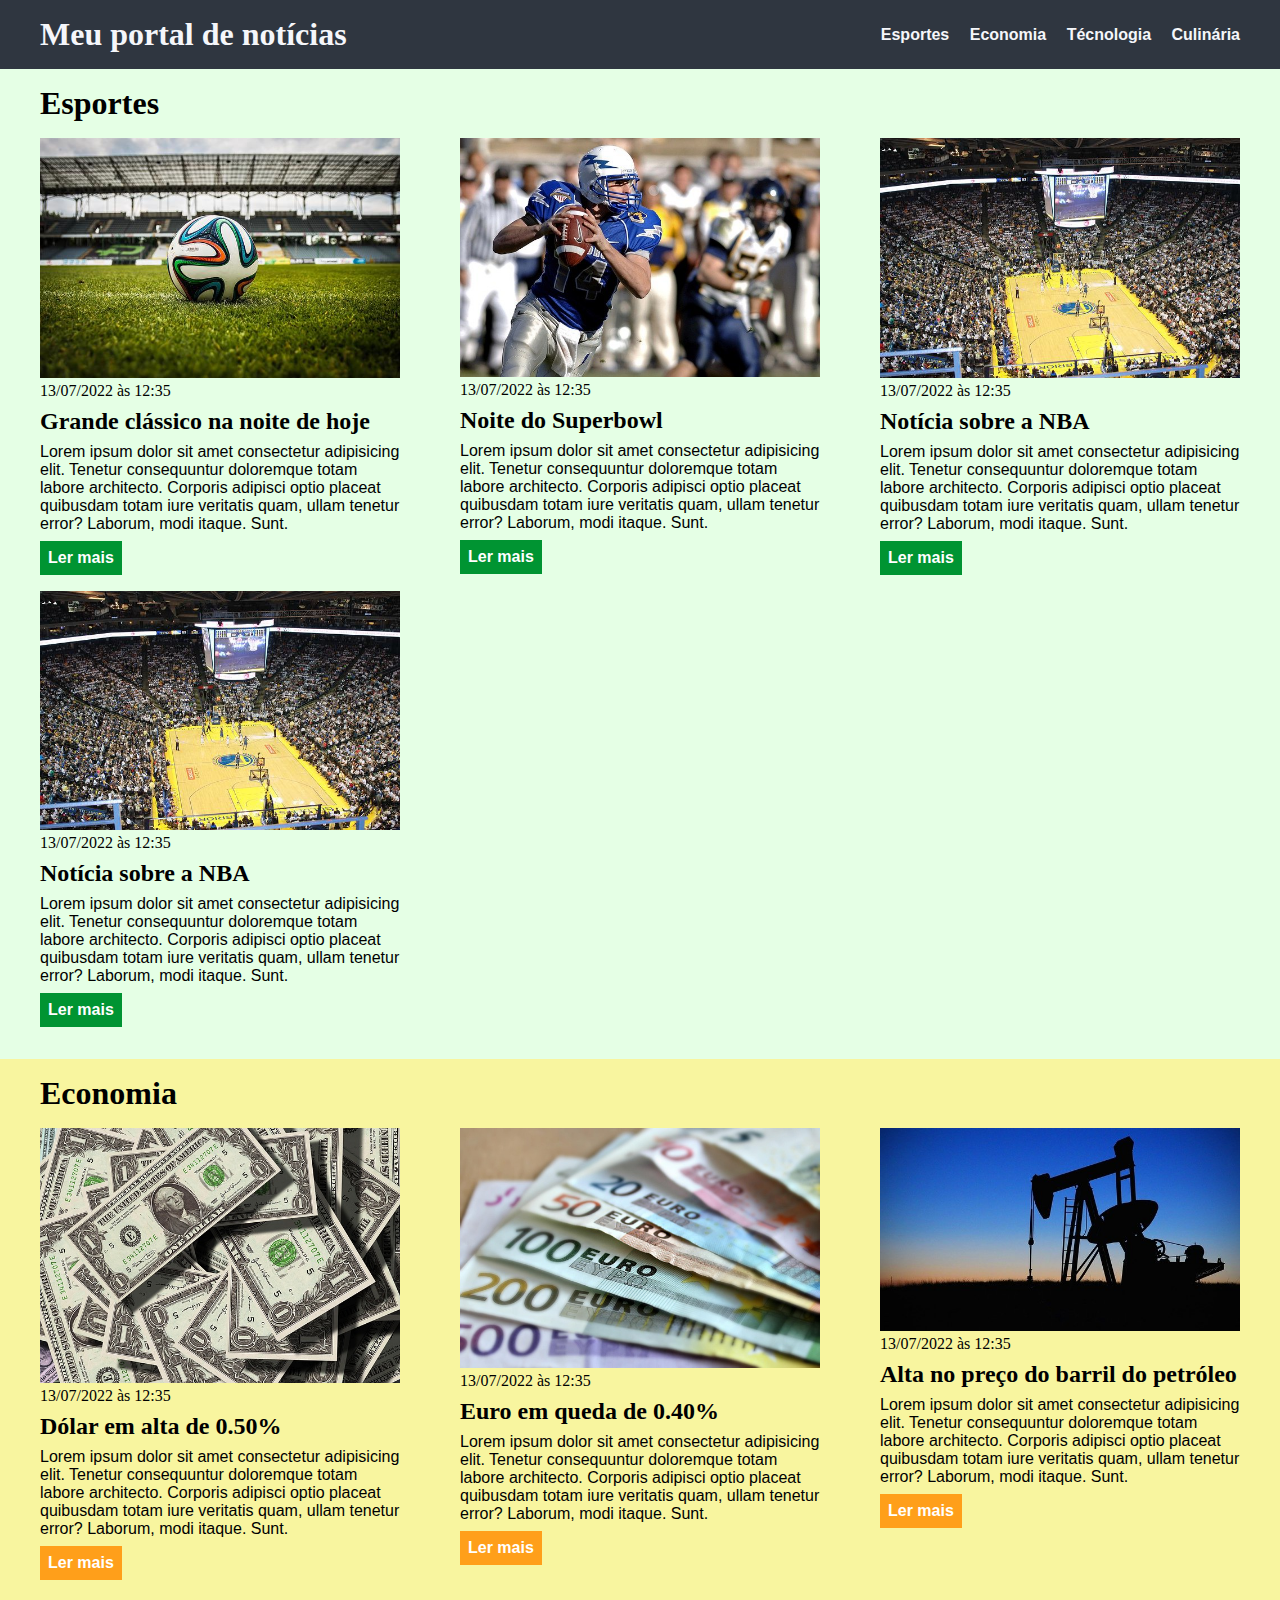
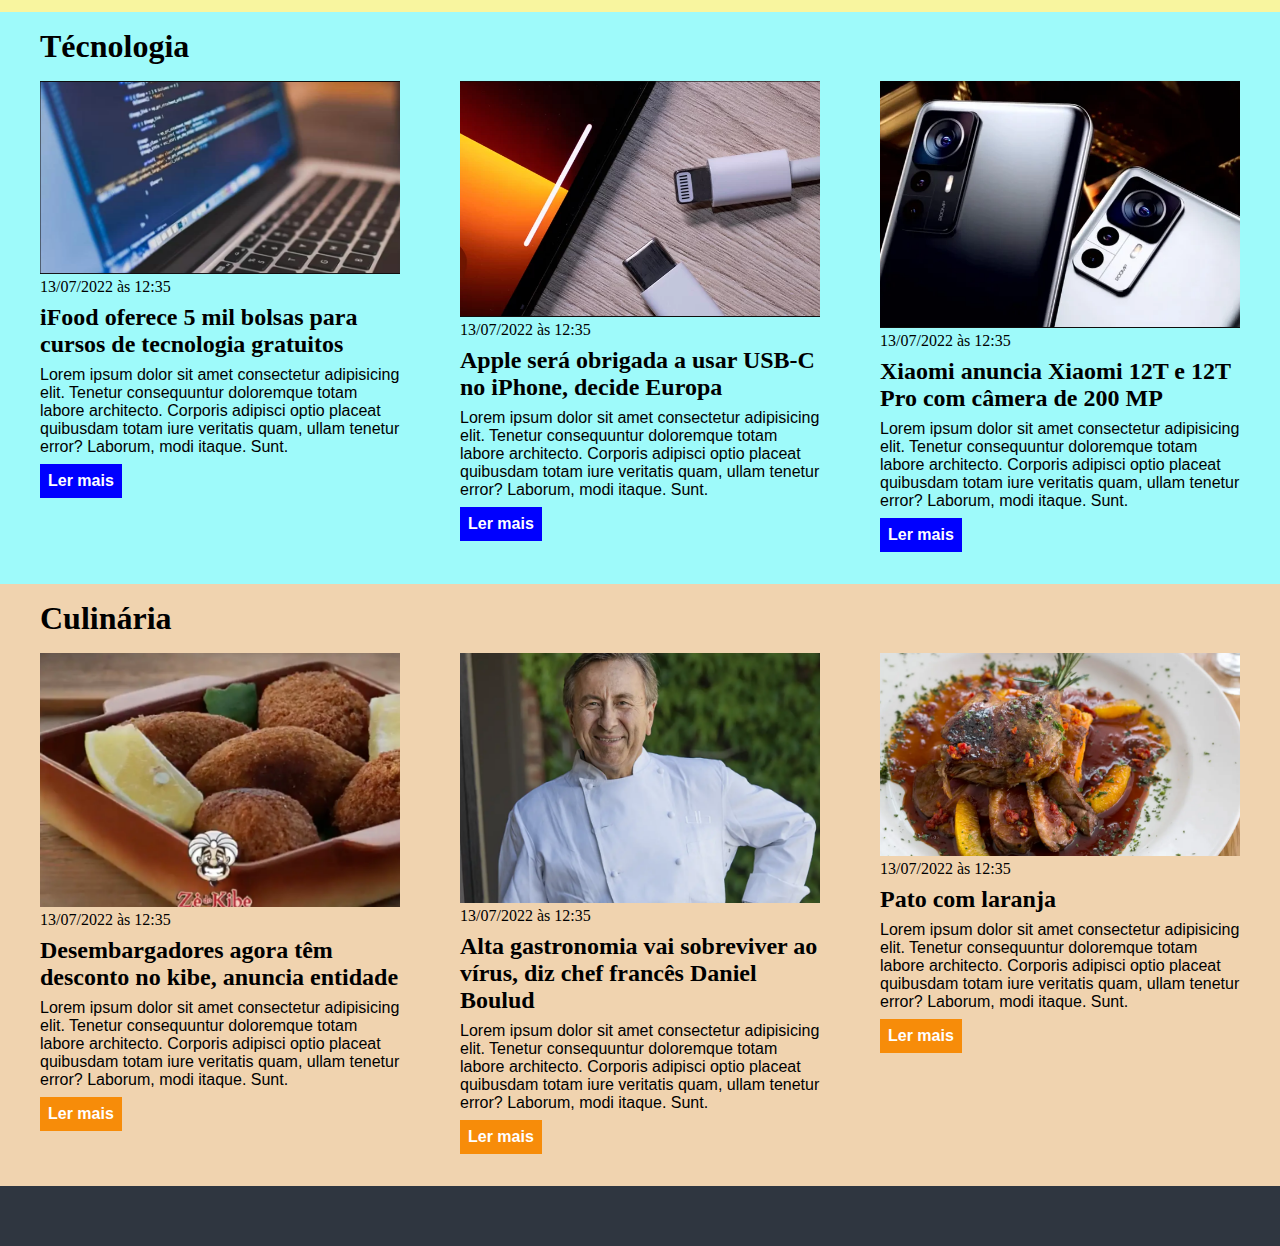
==== index.html @ c4f70f95 "exercicio css" ====
<!DOCTYPE html>
<html lang="pt-BR">
<head>
    <meta charset="UTF-8">
    <meta http-equiv="X-UA-Compatible" content="IE=edge">
    <meta name="viewport" content="width=device-width, initial-scale=1.0">
    <title>Meu portal de notícias</title>
    <link rel="stylesheet" href="./main.css" />
</head>
<body>
    <header>
        <div class="container">
            <h1>Meu portal de notícias</h1>
            <nav>
                <ul>
                    <li>
                        <a href="#sports" title="Ir para a seção de esportes">Esportes</a>
                    </li>
                    <li>
                        <a href="#economy" title="Ir para a seção de notícias">Economia</a>
                    </li>
                    <li>
                        <a href="#tech" title="Ir para a seção de tecnologia">Técnologia</a>
                    </li>
                    <li>
                        <a href="#culinary" title="Ir para a seção de culinária">Culinária</a>
                    </li>
                </ul>
            </nav>
        </div>
    </header>
    <section id="sports">
        <div class="container">
                <h2>Esportes</h2>
                <div class="articles">
                    <article>
                        <img src="./imagens/futebol.jpg" alt="Bola de futebol no gramado" />
                        <header>
                            <time>13/07/2022 às 12:35</time>
                        </header>
                        <h3>Grande clássico na noite de hoje</h3>
                        <p>
                            Lorem ipsum dolor sit amet consectetur adipisicing elit. Tenetur consequuntur doloremque totam labore architecto. Corporis adipisci optio placeat quibusdam totam iure veritatis quam, ullam tenetur error? Laborum, modi itaque. Sunt.
                        </p>
                        <a href="#" title="Leia a notícia completa">Ler mais</a>
                    </article>
                    <article>
                        <img src="./imagens/futebol-americano.jpg" alt="Jogador de futebol americano correndo com a bola na mão" />
                        <header>
                            <time>13/07/2022 às 12:35</time>
                        </header>
                        <h3>Noite do Superbowl</h3>
                        <p>
                            Lorem ipsum dolor sit amet consectetur adipisicing elit. Tenetur consequuntur doloremque totam labore architecto. Corporis adipisci optio placeat quibusdam totam iure veritatis quam, ullam tenetur error? Laborum, modi itaque. Sunt.
                        </p>
                        <a href="#" title="Leia a notícia completa">Ler mais</a>
                    </article>
                    <article>
                        <img src="./imagens/basquete.jpg" title="Vista aérea de uma quadra de basquete" />
                        <header>
                            <time>13/07/2022 às 12:35</time>
                        </header>
                        <h3>Notícia sobre a NBA</h3>
                        <p>
                            Lorem ipsum dolor sit amet consectetur adipisicing elit. Tenetur consequuntur doloremque totam labore architecto. Corporis adipisci optio placeat quibusdam totam iure veritatis quam, ullam tenetur error? Laborum, modi itaque. Sunt.
                        </p>
                        <a href="#" title="Leia a notícia completa">Ler mais</a>
                    </article>
                    <article>
                        <img src="./imagens/basquete.jpg" title="Vista aérea de uma quadra de basquete" />
                        <header>
                            <time>13/07/2022 às 12:35</time>
                        </header>
                        <h3>Notícia sobre a NBA</h3>
                        <p>
                            Lorem ipsum dolor sit amet consectetur adipisicing elit. Tenetur consequuntur doloremque totam labore architecto. Corporis adipisci optio placeat quibusdam totam iure veritatis quam, ullam tenetur error? Laborum, modi itaque. Sunt.
                        </p>
                        <a href="#" title="Leia a notícia completa">Ler mais</a>
                    </article>
                </div>
        </div>
    </section>
    <section id="economy">
        <div class="container">
            <h2>Economia</h2>
            <div class="articles">
                <article>
                    <img src="./imagens/dolares.jpg" alt="Muitos dólares" />
                    <header>
                        <time>13/07/2022 às 12:35</time>
                    </header>
                    <h3>Dólar em alta de 0.50%</h3>
                    <p>
                        Lorem ipsum dolor sit amet consectetur adipisicing elit. Tenetur consequuntur doloremque totam labore architecto. Corporis adipisci optio placeat quibusdam totam iure veritatis quam, ullam tenetur error? Laborum, modi itaque. Sunt.
                    </p>
                    <a href="#" title="Leia a notícia completa">Ler mais</a>
                </article>
                <article>
                    <img src="./imagens/euro.jpg" alt="Várias notas de euro" />
                    <header>
                        <time>13/07/2022 às 12:35</time>
                    </header>
                    <h3>Euro em queda de 0.40%</h3>
                    <p>
                        Lorem ipsum dolor sit amet consectetur adipisicing elit. Tenetur consequuntur doloremque totam labore architecto. Corporis adipisci optio placeat quibusdam totam iure veritatis quam, ullam tenetur error? Laborum, modi itaque. Sunt.
                    </p>
                    <a href="#" title="Leia a notícia completa">Ler mais</a>
                </article>
                <article>
                    <img src="./imagens/petroleo.jpg" alt="Extração de petróleo" />
                    <header>
                        <time>13/07/2022 às 12:35</time>
                    </header>
                    <h3>Alta no preço do barril do petróleo</h3>
                    <p>
                        Lorem ipsum dolor sit amet consectetur adipisicing elit. Tenetur consequuntur doloremque totam labore architecto. Corporis adipisci optio placeat quibusdam totam iure veritatis quam, ullam tenetur error? Laborum, modi itaque. Sunt.
                    </p>
                    <a href="#" title="Leia a notícia completa">Ler mais</a>
                </article>
            </div>
       </div>
    </section>
    <section id="tech">
        <div class="container">
            <h2>Técnologia</h2>
            <div class="articles">
                <article>
                    <img src="./imagens/Tech1.PNG" alt="Muitos dólares" />
                    <header>
                        <time>13/07/2022 às 12:35</time>
                    </header>
                    <h3>iFood oferece 5 mil bolsas para cursos de tecnologia gratuitos</h3>
                    <p>
                        Lorem ipsum dolor sit amet consectetur adipisicing elit. Tenetur consequuntur doloremque totam labore architecto. Corporis adipisci optio placeat quibusdam totam iure veritatis quam, ullam tenetur error? Laborum, modi itaque. Sunt.
                    </p>
                    <a href="#" title="Leia a notícia completa">Ler mais</a>
                </article>
                <article>
                    <img src="./imagens/Tech2.PNG" alt="Várias notas de euro" />
                    <header>
                        <time>13/07/2022 às 12:35</time>
                    </header>
                    <h3>Apple será obrigada a usar USB-C no iPhone, decide Europa</h3>
                    <p>
                        Lorem ipsum dolor sit amet consectetur adipisicing elit. Tenetur consequuntur doloremque totam labore architecto. Corporis adipisci optio placeat quibusdam totam iure veritatis quam, ullam tenetur error? Laborum, modi itaque. Sunt.
                    </p>
                    <a href="#" title="Leia a notícia completa">Ler mais</a>
                </article>
                <article>
                    <img src="./imagens/Tech3.PNG" alt="Extração de petróleo" />
                    <header>
                        <time>13/07/2022 às 12:35</time>
                    </header>
                    <h3>Xiaomi anuncia Xiaomi 12T e 12T Pro com câmera de 200 MP</h3>
                    <p>
                        Lorem ipsum dolor sit amet consectetur adipisicing elit. Tenetur consequuntur doloremque totam labore architecto. Corporis adipisci optio placeat quibusdam totam iure veritatis quam, ullam tenetur error? Laborum, modi itaque. Sunt.
                    </p>
                    <a href="#" title="Leia a notícia completa">Ler mais</a>
                </article>
            </div>
       </div>
    </section>
    <section id="culinary">
        <div class="container">
            <h2>Culinária</h2>
            <div class="articles">
                <article>
                    <img src="./imagens/Culi1.PNG" alt="Muitos dólares" />
                    <header>
                        <time>13/07/2022 às 12:35</time>
                    </header>
                    <h3>Desembargadores agora têm desconto no kibe, anuncia entidade</h3>
                    <p>
                        Lorem ipsum dolor sit amet consectetur adipisicing elit. Tenetur consequuntur doloremque totam labore architecto. Corporis adipisci optio placeat quibusdam totam iure veritatis quam, ullam tenetur error? Laborum, modi itaque. Sunt.
                    </p>
                    <a href="#" title="Leia a notícia completa">Ler mais</a>
                </article>
                <article>
                    <img src="./imagens/Culi2.PNG" alt="Várias notas de euro" />
                    <header>
                        <time>13/07/2022 às 12:35</time>
                    </header>
                    <h3>Alta gastronomia vai sobreviver ao vírus, diz chef francês Daniel Boulud</h3>
                    <p>
                        Lorem ipsum dolor sit amet consectetur adipisicing elit. Tenetur consequuntur doloremque totam labore architecto. Corporis adipisci optio placeat quibusdam totam iure veritatis quam, ullam tenetur error? Laborum, modi itaque. Sunt.
                    </p>
                    <a href="#" title="Leia a notícia completa">Ler mais</a>
                </article>
                <article>
                    <img src="./imagens/Culi3.PNG" alt="Extração de petróleo" />
                    <header>
                        <time>13/07/2022 às 12:35</time>
                    </header>
                    <h3>Pato com laranja</h3>
                    <p>
                        Lorem ipsum dolor sit amet consectetur adipisicing elit. Tenetur consequuntur doloremque totam labore architecto. Corporis adipisci optio placeat quibusdam totam iure veritatis quam, ullam tenetur error? Laborum, modi itaque. Sunt.
                    </p>
                    <a href="#" title="Leia a notícia completa">Ler mais</a>
                </article>
            </div>
       </div>
    </section>
    <footer>
        
    </footer>
</body>
</html>
---- main.css ----
* {
    box-sizing: border-box;
    margin: 0;
    padding: 0;
}

body > header{
    background-color: #2f3640;
    padding: 16px 0;
    color:#f5f6fa;
}
header .container {
    display: flex;
    align-items: center;
    justify-content: space-between;
}

header li {
    display: inline;
    font-family: Arial, Helvetica, sans-serif;
    font-weight: bold;
    margin-left: 16px;
}

header li a {
    color: #f5f6fa;
    text-decoration: none;
}

.container {
    width: 1200px;
    margin: 0 auto;
}

.articles {
    display: flex;
    flex-wrap: wrap;
    justify-content: space-between;
}

.articles article img {
    /*height: 180px;*/
    width: 100%;
}

.articles article {
    width: 30%;
}

section {
    padding: 16px 0;
}

section h2, .articles article {
    margin-bottom: 16px;
}

.articles article h3 {
    margin-top: 8px;
    margin-bottom: 8px;
}

article a {
    background-color: blue;
    color: #fff;
    padding: 8px;
    display: inline-block;
    text-decoration: none;
    font-weight: bold;
    margin-top: 8px;
}

.articles article a:hover {
    text-decoration: underline;
}

.articles article p, 
.articles article a {
    font-family: Arial, Helvetica, sans-serif;
}

.articles article h3 {
    font-size: 24px;
}

section h2 {
    font-size: 32px;
}

#sports {
    background-color: rgba(0, 255, 0, 0.1);
}

#sports .articles article a {
    background-color: #009432;
}

#economy {
    background-color: #f8f59f;
}

#economy .articles article a {
    background-color: #ff9f1a;
}

#tech {
    background-color: rgb(158, 250, 250);
}

#culinary {
    background-color: rgb(240, 211, 175);
}

#culinary .articles article a {
    background-color: rgb(247, 140, 9);
}

footer {
    background-color: #2f3640;
    padding: 30px;

}
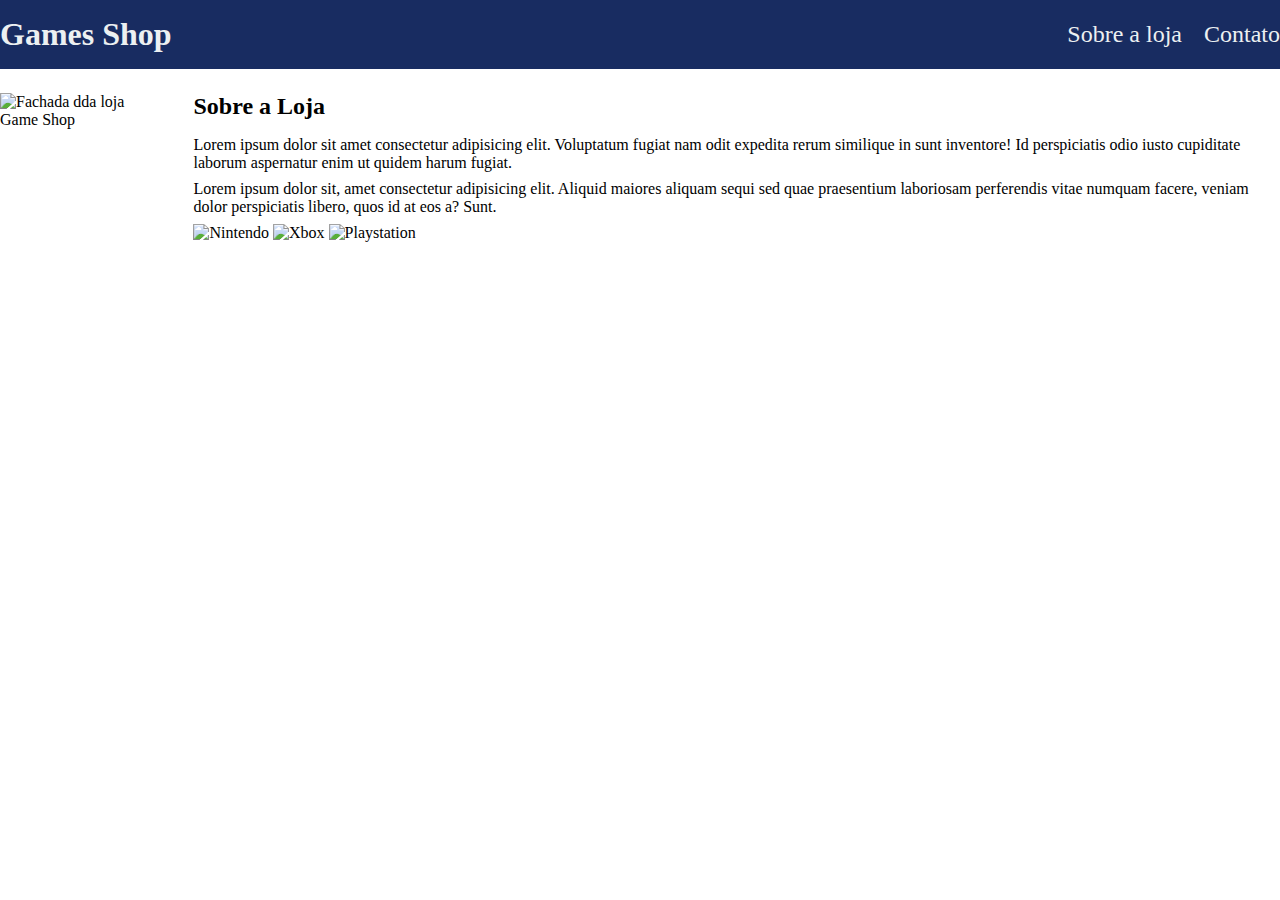
==== commit f2289096: "Add files via upload" ====
--- a/index.html
+++ b/index.html
@@ -1,207 +1,51 @@
-<!DOCTYPE html>
-<html lang="pt-BR">
-<head>
-    <meta charset="UTF-8">
-    <meta http-equiv="X-UA-Compatible" content="IE=edge">
-    <meta name="viewport" content="width=device-width, initial-scale=1.0">
-    <title>Meu portal de notícias</title>
-    <link rel="stylesheet" href="./main.css" />
-</head>
-<body>
-    <header>
-        <div class="container">
-            <h1>Meu portal de notícias</h1>
-            <nav>
-                <ul>
-                    <li>
-                        <a href="#sports" title="Ir para a seção de esportes">Esportes</a>
-                    </li>
-                    <li>
-                        <a href="#economy" title="Ir para a seção de notícias">Economia</a>
-                    </li>
-                    <li>
-                        <a href="#tech" title="Ir para a seção de tecnologia">Técnologia</a>
-                    </li>
-                    <li>
-                        <a href="#culinary" title="Ir para a seção de culinária">Culinária</a>
-                    </li>
-                </ul>
-            </nav>
-        </div>
-    </header>
-    <section id="sports">
-        <div class="container">
-                <h2>Esportes</h2>
-                <div class="articles">
-                    <article>
-                        <img src="./imagens/futebol.jpg" alt="Bola de futebol no gramado" />
-                        <header>
-                            <time>13/07/2022 às 12:35</time>
-                        </header>
-                        <h3>Grande clássico na noite de hoje</h3>
-                        <p>
-                            Lorem ipsum dolor sit amet consectetur adipisicing elit. Tenetur consequuntur doloremque totam labore architecto. Corporis adipisci optio placeat quibusdam totam iure veritatis quam, ullam tenetur error? Laborum, modi itaque. Sunt.
-                        </p>
-                        <a href="#" title="Leia a notícia completa">Ler mais</a>
-                    </article>
-                    <article>
-                        <img src="./imagens/futebol-americano.jpg" alt="Jogador de futebol americano correndo com a bola na mão" />
-                        <header>
-                            <time>13/07/2022 às 12:35</time>
-                        </header>
-                        <h3>Noite do Superbowl</h3>
-                        <p>
-                            Lorem ipsum dolor sit amet consectetur adipisicing elit. Tenetur consequuntur doloremque totam labore architecto. Corporis adipisci optio placeat quibusdam totam iure veritatis quam, ullam tenetur error? Laborum, modi itaque. Sunt.
-                        </p>
-                        <a href="#" title="Leia a notícia completa">Ler mais</a>
-                    </article>
-                    <article>
-                        <img src="./imagens/basquete.jpg" title="Vista aérea de uma quadra de basquete" />
-                        <header>
-                            <time>13/07/2022 às 12:35</time>
-                        </header>
-                        <h3>Notícia sobre a NBA</h3>
-                        <p>
-                            Lorem ipsum dolor sit amet consectetur adipisicing elit. Tenetur consequuntur doloremque totam labore architecto. Corporis adipisci optio placeat quibusdam totam iure veritatis quam, ullam tenetur error? Laborum, modi itaque. Sunt.
-                        </p>
-                        <a href="#" title="Leia a notícia completa">Ler mais</a>
-                    </article>
-                    <article>
-                        <img src="./imagens/basquete.jpg" title="Vista aérea de uma quadra de basquete" />
-                        <header>
-                            <time>13/07/2022 às 12:35</time>
-                        </header>
-                        <h3>Notícia sobre a NBA</h3>
-                        <p>
-                            Lorem ipsum dolor sit amet consectetur adipisicing elit. Tenetur consequuntur doloremque totam labore architecto. Corporis adipisci optio placeat quibusdam totam iure veritatis quam, ullam tenetur error? Laborum, modi itaque. Sunt.
-                        </p>
-                        <a href="#" title="Leia a notícia completa">Ler mais</a>
-                    </article>
-                </div>
-        </div>
-    </section>
-    <section id="economy">
-        <div class="container">
-            <h2>Economia</h2>
-            <div class="articles">
-                <article>
-                    <img src="./imagens/dolares.jpg" alt="Muitos dólares" />
-                    <header>
-                        <time>13/07/2022 às 12:35</time>
-                    </header>
-                    <h3>Dólar em alta de 0.50%</h3>
-                    <p>
-                        Lorem ipsum dolor sit amet consectetur adipisicing elit. Tenetur consequuntur doloremque totam labore architecto. Corporis adipisci optio placeat quibusdam totam iure veritatis quam, ullam tenetur error? Laborum, modi itaque. Sunt.
-                    </p>
-                    <a href="#" title="Leia a notícia completa">Ler mais</a>
-                </article>
-                <article>
-                    <img src="./imagens/euro.jpg" alt="Várias notas de euro" />
-                    <header>
-                        <time>13/07/2022 às 12:35</time>
-                    </header>
-                    <h3>Euro em queda de 0.40%</h3>
-                    <p>
-                        Lorem ipsum dolor sit amet consectetur adipisicing elit. Tenetur consequuntur doloremque totam labore architecto. Corporis adipisci optio placeat quibusdam totam iure veritatis quam, ullam tenetur error? Laborum, modi itaque. Sunt.
-                    </p>
-                    <a href="#" title="Leia a notícia completa">Ler mais</a>
-                </article>
-                <article>
-                    <img src="./imagens/petroleo.jpg" alt="Extração de petróleo" />
-                    <header>
-                        <time>13/07/2022 às 12:35</time>
-                    </header>
-                    <h3>Alta no preço do barril do petróleo</h3>
-                    <p>
-                        Lorem ipsum dolor sit amet consectetur adipisicing elit. Tenetur consequuntur doloremque totam labore architecto. Corporis adipisci optio placeat quibusdam totam iure veritatis quam, ullam tenetur error? Laborum, modi itaque. Sunt.
-                    </p>
-                    <a href="#" title="Leia a notícia completa">Ler mais</a>
-                </article>
-            </div>
-       </div>
-    </section>
-    <section id="tech">
-        <div class="container">
-            <h2>Técnologia</h2>
-            <div class="articles">
-                <article>
-                    <img src="./imagens/Tech1.PNG" alt="Muitos dólares" />
-                    <header>
-                        <time>13/07/2022 às 12:35</time>
-                    </header>
-                    <h3>iFood oferece 5 mil bolsas para cursos de tecnologia gratuitos</h3>
-                    <p>
-                        Lorem ipsum dolor sit amet consectetur adipisicing elit. Tenetur consequuntur doloremque totam labore architecto. Corporis adipisci optio placeat quibusdam totam iure veritatis quam, ullam tenetur error? Laborum, modi itaque. Sunt.
-                    </p>
-                    <a href="#" title="Leia a notícia completa">Ler mais</a>
-                </article>
-                <article>
-                    <img src="./imagens/Tech2.PNG" alt="Várias notas de euro" />
-                    <header>
-                        <time>13/07/2022 às 12:35</time>
-                    </header>
-                    <h3>Apple será obrigada a usar USB-C no iPhone, decide Europa</h3>
-                    <p>
-                        Lorem ipsum dolor sit amet consectetur adipisicing elit. Tenetur consequuntur doloremque totam labore architecto. Corporis adipisci optio placeat quibusdam totam iure veritatis quam, ullam tenetur error? Laborum, modi itaque. Sunt.
-                    </p>
-                    <a href="#" title="Leia a notícia completa">Ler mais</a>
-                </article>
-                <article>
-                    <img src="./imagens/Tech3.PNG" alt="Extração de petróleo" />
-                    <header>
-                        <time>13/07/2022 às 12:35</time>
-                    </header>
-                    <h3>Xiaomi anuncia Xiaomi 12T e 12T Pro com câmera de 200 MP</h3>
-                    <p>
-                        Lorem ipsum dolor sit amet consectetur adipisicing elit. Tenetur consequuntur doloremque totam labore architecto. Corporis adipisci optio placeat quibusdam totam iure veritatis quam, ullam tenetur error? Laborum, modi itaque. Sunt.
-                    </p>
-                    <a href="#" title="Leia a notícia completa">Ler mais</a>
-                </article>
-            </div>
-       </div>
-    </section>
-    <section id="culinary">
-        <div class="container">
-            <h2>Culinária</h2>
-            <div class="articles">
-                <article>
-                    <img src="./imagens/Culi1.PNG" alt="Muitos dólares" />
-                    <header>
-                        <time>13/07/2022 às 12:35</time>
-                    </header>
-                    <h3>Desembargadores agora têm desconto no kibe, anuncia entidade</h3>
-                    <p>
-                        Lorem ipsum dolor sit amet consectetur adipisicing elit. Tenetur consequuntur doloremque totam labore architecto. Corporis adipisci optio placeat quibusdam totam iure veritatis quam, ullam tenetur error? Laborum, modi itaque. Sunt.
-                    </p>
-                    <a href="#" title="Leia a notícia completa">Ler mais</a>
-                </article>
-                <article>
-                    <img src="./imagens/Culi2.PNG" alt="Várias notas de euro" />
-                    <header>
-                        <time>13/07/2022 às 12:35</time>
-                    </header>
-                    <h3>Alta gastronomia vai sobreviver ao vírus, diz chef francês Daniel Boulud</h3>
-                    <p>
-                        Lorem ipsum dolor sit amet consectetur adipisicing elit. Tenetur consequuntur doloremque totam labore architecto. Corporis adipisci optio placeat quibusdam totam iure veritatis quam, ullam tenetur error? Laborum, modi itaque. Sunt.
-                    </p>
-                    <a href="#" title="Leia a notícia completa">Ler mais</a>
-                </article>
-                <article>
-                    <img src="./imagens/Culi3.PNG" alt="Extração de petróleo" />
-                    <header>
-                        <time>13/07/2022 às 12:35</time>
-                    </header>
-                    <h3>Pato com laranja</h3>
-                    <p>
-                        Lorem ipsum dolor sit amet consectetur adipisicing elit. Tenetur consequuntur doloremque totam labore architecto. Corporis adipisci optio placeat quibusdam totam iure veritatis quam, ullam tenetur error? Laborum, modi itaque. Sunt.
-                    </p>
-                    <a href="#" title="Leia a notícia completa">Ler mais</a>
-                </article>
-            </div>
-       </div>
-    </section>
-    <footer>
-        
-    </footer>
-</body>
+<!DOCTYPE html>
+<html lang="pt-br">
+<head>
+    <meta charset="UTF-8">
+    <meta http-equiv="X-UA-Compatible" content="IE=edge">
+    <meta name="viewport" content="width=device-width, initial-scale=1.0">
+    <title>Games Shop - A sua loja de games</title>
+    <link rel="stylesheet" href="./main.css">
+    
+    <link rel="preconnect" href="https://fonts.googleapis.com">
+    <link rel="preconnect" href="https://fonts.gstatic.com" crossorigin>
+    <link href="https: //fonts.googleapis.com/css2?family= Roboto & display família= Bungee &= swap" rel="stylesheet">
+</head>
+<body>
+    <header>
+        <div class="container">
+            <h1>Games Shop</h1>
+            <nav>
+                <ul>
+                    <li>
+                        <a href="#about">Sobre a loja</a>
+                    </li>
+                    <li>
+                        <a href="#contact">Contato</a>
+                    </li>
+                </ul>
+            </nav>
+        </div>
+    </header>
+    <section>
+        <div class="container">
+            <img class="store-fornt" src="./Images/loja.jpg" alt="Fachada dda loja Game Shop">
+            <div>
+                <h2>Sobre a Loja</h2>
+                <p>
+                    Lorem ipsum dolor sit amet consectetur adipisicing elit. Voluptatum fugiat nam odit expedita rerum similique in sunt inventore! Id perspiciatis odio iusto cupiditate laborum aspernatur enim ut quidem harum fugiat.
+                </p>
+                <p>
+                    Lorem ipsum dolor sit, amet consectetur adipisicing elit. Aliquid maiores aliquam sequi sed quae praesentium laboriosam perferendis vitae numquam facere, veniam dolor perspiciatis libero, quos id at eos a? Sunt.
+                </p>
+                <ul class="brands-list">
+                    <li><img src="./Images/nintendo.png" alt="Nintendo"></li>
+                    <li><img src="./Images/xbox.png" alt="Xbox"></li>
+                    <li><img src="./Images/playstation.png" alt="Playstation"></li>
+                </ul>
+            </div>
+        </div>
+    </section>
+    
+</body>
 </html>--- a/main.css
+++ b/main.css
@@ -1,122 +1,76 @@
-* {
-    box-sizing: border-box;
-    margin: 0;
-    padding: 0;
-}
-
-body > header{
-    background-color: #2f3640;
-    padding: 16px 0;
-    color:#f5f6fa;
-}
-header .container {
-    display: flex;
-    align-items: center;
-    justify-content: space-between;
-}
-
-header li {
-    display: inline;
-    font-family: Arial, Helvetica, sans-serif;
-    font-weight: bold;
-    margin-left: 16px;
-}
-
-header li a {
-    color: #f5f6fa;
-    text-decoration: none;
-}
-
-.container {
-    width: 1200px;
-    margin: 0 auto;
-}
-
-.articles {
-    display: flex;
-    flex-wrap: wrap;
-    justify-content: space-between;
-}
-
-.articles article img {
-    /*height: 180px;*/
-    width: 100%;
-}
-
-.articles article {
-    width: 30%;
-}
-
-section {
-    padding: 16px 0;
-}
-
-section h2, .articles article {
-    margin-bottom: 16px;
-}
-
-.articles article h3 {
-    margin-top: 8px;
-    margin-bottom: 8px;
-}
-
-article a {
-    background-color: blue;
-    color: #fff;
-    padding: 8px;
-    display: inline-block;
-    text-decoration: none;
-    font-weight: bold;
-    margin-top: 8px;
-}
-
-.articles article a:hover {
-    text-decoration: underline;
-}
-
-.articles article p, 
-.articles article a {
-    font-family: Arial, Helvetica, sans-serif;
-}
-
-.articles article h3 {
-    font-size: 24px;
-}
-
-section h2 {
-    font-size: 32px;
-}
-
-#sports {
-    background-color: rgba(0, 255, 0, 0.1);
-}
-
-#sports .articles article a {
-    background-color: #009432;
-}
-
-#economy {
-    background-color: #f8f59f;
-}
-
-#economy .articles article a {
-    background-color: #ff9f1a;
-}
-
-#tech {
-    background-color: rgb(158, 250, 250);
-}
-
-#culinary {
-    background-color: rgb(240, 211, 175);
-}
-
-#culinary .articles article a {
-    background-color: rgb(247, 140, 9);
-}
-
-footer {
-    background-color: #2f3640;
-    padding: 30px;
-
+/* ESTILO 1*/
+* {
+    margin: 0;
+    padding: 0;
+    box-sizing: border-box;
+}
+
+header,
+section h2 {
+    font-family: 'Bungee', cursiva;
+}
+
+body {
+    font-family: 'Roboto', sem serifa;
+}
+
+/* ESTILO 2 */
+header {
+    padding: 16px 0;
+    background-color: #182c61;
+    color: #ecf0f1;
+}
+
+header nav li {
+    display: inline;
+    margin-left: 16px;
+    font-size: 24px;
+}
+
+header nav li a {
+    color: #ecf0f1;
+    text-decoration: none;
+}
+
+/* ESTILO 3 */
+.container {
+    max-width: 1280px;
+    width: 100%;
+    margin: 0 auto;
+}
+
+/* ESTILO 4*/
+header .container, 
+section .container {
+    display: flex;
+    align-items: center;
+    justify-content: space-between;
+}
+
+.brands-list img {
+    height: 24px;
+}
+
+.brands-list li {
+    display: inline;
+}
+
+section .container {
+    align-items: flex-start;
+}
+
+section {
+    padding: 24px 0;
+}
+
+section h2 {
+    margin-bottom: 16px;
+}
+
+section p {
+    margin-bottom: 8px;
+}
+
+.store-fornt {
+    margin-right: 32px;
 }